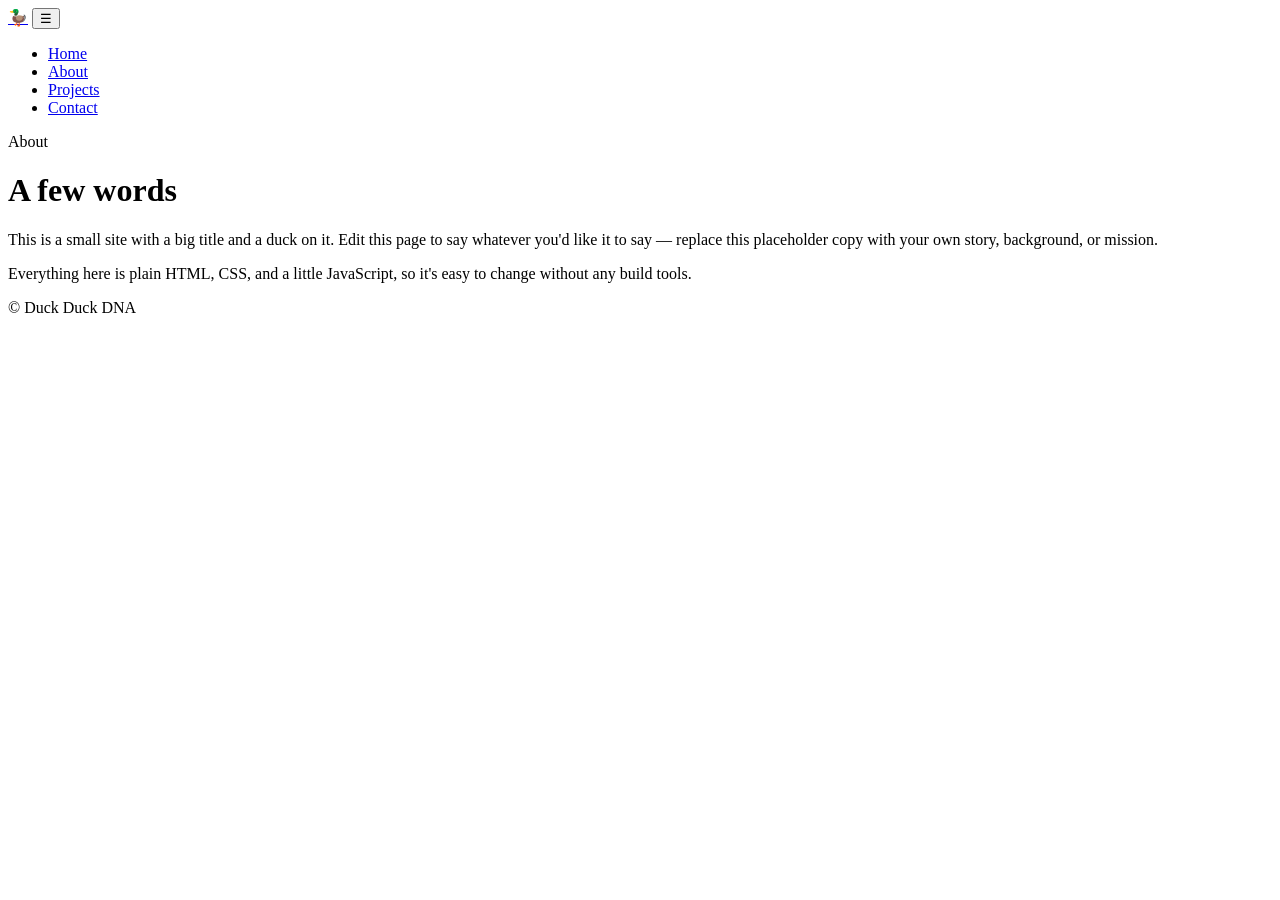
==== about.html @ 71bf6fc0 "uploading orig files" ====
<!DOCTYPE html>
<html lang="en">
<head>
<meta charset="UTF-8">
<meta name="viewport" content="width=device-width, initial-scale=1.0">
<title>About — Duck Duck DNA</title>
<link rel="preconnect" href="https://fonts.googleapis.com">
<link href="https://fonts.googleapis.com/css2?family=Archivo+Black&family=Inter:wght@400;600&display=swap" rel="stylesheet">
<link rel="stylesheet" href="css/style.css">
</head>
<body>

<nav class="nav">
  <a class="nav-mark" href="index.html">🦆</a>
  <button class="nav-toggle" id="navToggle" aria-label="Toggle menu" aria-expanded="false">☰</button>
  <ul class="nav-links" id="navLinks">
    <li><a href="index.html">Home</a></li>
    <li><a href="about.html" aria-current="page">About</a></li>
    <li><a href="projects.html">Projects</a></li>
    <li><a href="contact.html">Contact</a></li>
  </ul>
</nav>

<main class="page">
  <p class="kicker">About</p>
  <h1>A few words</h1>
  <p>This is a small site with a big title and a duck on it. Edit this page to say whatever you'd like it to say — replace this placeholder copy with your own story, background, or mission.</p>
  <p>Everything here is plain HTML, CSS, and a little JavaScript, so it's easy to change without any build tools.</p>
</main>

<footer>&copy; <span id="year"></span> Duck Duck DNA</footer>

<script src="js/main.js"></script>
</body>
</html>
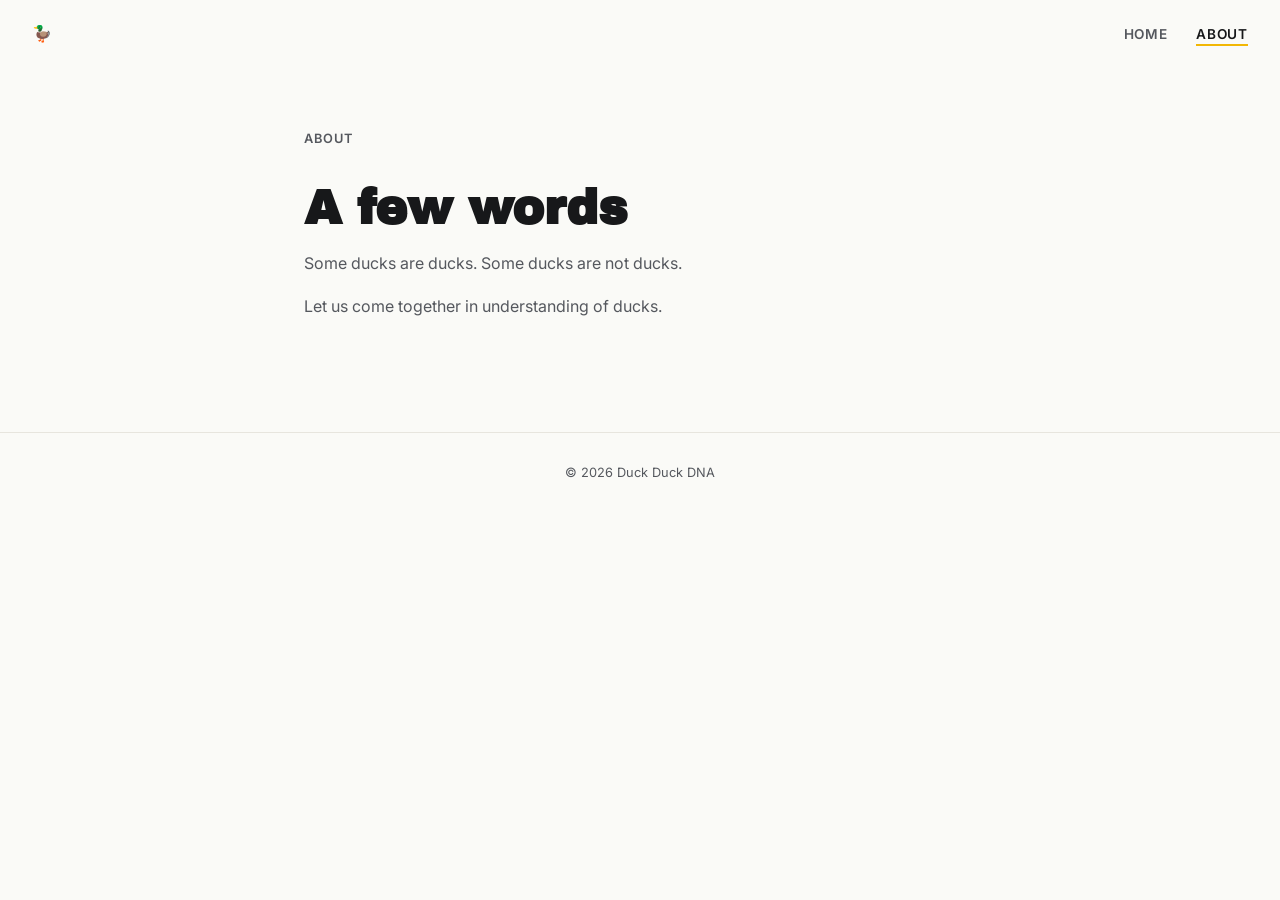
==== commit ba471daf: "Update about.html" ====
--- a/about.html
+++ b/about.html
@@ -16,16 +16,14 @@
   <ul class="nav-links" id="navLinks">
     <li><a href="index.html">Home</a></li>
     <li><a href="about.html" aria-current="page">About</a></li>
-    <li><a href="projects.html">Projects</a></li>
-    <li><a href="contact.html">Contact</a></li>
   </ul>
 </nav>
 
 <main class="page">
   <p class="kicker">About</p>
   <h1>A few words</h1>
-  <p>This is a small site with a big title and a duck on it. Edit this page to say whatever you'd like it to say — replace this placeholder copy with your own story, background, or mission.</p>
-  <p>Everything here is plain HTML, CSS, and a little JavaScript, so it's easy to change without any build tools.</p>
+  <p>Some ducks are ducks. Some ducks are not ducks.</p>
+  <p>Let us come together in understanding of ducks.</p>
 </main>
 
 <footer>&copy; <span id="year"></span> Duck Duck DNA</footer>
--- a/css/style.css
+++ b/css/style.css
@@ -0,0 +1,202 @@
+:root {
+  --paper: #FAFAF7;
+  --ink: #17181A;
+  --ink-soft: #55585E;
+  --yolk: #F2B705;
+  --line: #E7E5DE;
+  --font-display: 'Archivo Black', 'Helvetica Neue', Arial, sans-serif;
+  --font-body: 'Inter', 'Helvetica Neue', Arial, sans-serif;
+}
+
+* { box-sizing: border-box; }
+
+html { scroll-behavior: smooth; }
+
+body {
+  margin: 0;
+  background: var(--paper);
+  color: var(--ink);
+  font-family: var(--font-body);
+  -webkit-font-smoothing: antialiased;
+}
+
+a { color: inherit; }
+
+/* Nav */
+.nav {
+  display: flex;
+  justify-content: space-between;
+  align-items: center;
+  padding: 1.5rem 2rem;
+  font-family: var(--font-body);
+  font-weight: 600;
+  font-size: 0.85rem;
+  letter-spacing: 0.06em;
+  text-transform: uppercase;
+}
+
+.nav-mark {
+  font-family: var(--font-display);
+  font-size: 1rem;
+  text-decoration: none;
+}
+
+.nav-links {
+  display: flex;
+  gap: 1.75rem;
+  list-style: none;
+  margin: 0;
+  padding: 0;
+}
+
+.nav-links a {
+  text-decoration: none;
+  color: var(--ink-soft);
+  border-bottom: 2px solid transparent;
+  padding-bottom: 2px;
+  transition: color 0.15s ease, border-color 0.15s ease;
+}
+
+.nav-links a:hover,
+.nav-links a[aria-current="page"] {
+  color: var(--ink);
+  border-color: var(--yolk);
+}
+
+.nav-toggle {
+  display: none;
+  background: none;
+  border: none;
+  cursor: pointer;
+}
+
+/* Hero (homepage) */
+.hero {
+  min-height: calc(100vh - 76px);
+  display: flex;
+  flex-direction: column;
+  align-items: center;
+  justify-content: center;
+  text-align: center;
+  padding: 2rem 1.5rem 4rem;
+}
+
+.hero-title {
+  font-family: var(--font-display);
+  font-size: clamp(2.75rem, 10vw, 7rem);
+  line-height: 0.95;
+  margin: 0;
+  letter-spacing: -0.01em;
+}
+
+.hero-title .accent {
+  color: var(--yolk);
+}
+
+/*
+.duck-wrap {
+  margin: 2.5rem 0 0.5rem;
+  cursor: pointer;
+}
+*/
+
+.duck {
+  width: clamp(140px, 22vw, 220px);
+  height: auto;
+  animation: duck-in 0.25s ease;
+}
+
+.duck path,
+.duck circle,
+.duck ellipse {
+  transition: transform 0.4s ease;
+  transform-origin: center;
+}
+
+.duck:hover .duck-wing {
+  transform: rotate(-8deg) translateY(-2px);
+}
+
+@keyframes duck-in {
+  from { opacity: 0; transform: scale(0.94); }
+  to { opacity: 1; transform: scale(1); }
+}
+
+.duckImage {
+    display: block;
+    max-width: 100%;
+    height: auto;
+}
+
+.hero-sub {
+  font-size: 0.95rem;
+  color: var(--ink-soft);
+  max-width: 30ch;
+  margin: 0;
+}
+
+.hero-sub button {
+  background: none;
+  border: none;
+  font: inherit;
+  color: var(--ink);
+  text-decoration: underline;
+  text-decoration-color: var(--yolk);
+  text-decoration-thickness: 2px;
+  cursor: pointer;
+  padding: 0;
+}
+
+/* Generic page layout */
+.page {
+  max-width: 720px;
+  margin: 0 auto;
+  padding: 3rem 1.5rem 6rem;
+}
+
+.page h1 {
+  font-family: var(--font-display);
+  font-size: clamp(2rem, 5vw, 3rem);
+  margin-bottom: 0.25rem;
+}
+
+.page .kicker {
+  text-transform: uppercase;
+  letter-spacing: 0.08em;
+  font-size: 0.8rem;
+  color: var(--ink-soft);
+  font-weight: 600;
+}
+
+.page p {
+  line-height: 1.7;
+  color: var(--ink-soft);
+}
+
+footer {
+  text-align: center;
+  padding: 2rem;
+  font-size: 0.8rem;
+  color: var(--ink-soft);
+  border-top: 1px solid var(--line);
+}
+
+@media (max-width: 640px) {
+  .nav-toggle { display: block; }
+  .nav-links {
+    position: fixed;
+    inset: 0 0 auto 0;
+    background: var(--paper);
+    flex-direction: column;
+    padding: 5rem 2rem 2rem;
+    gap: 1.5rem;
+    font-size: 1.1rem;
+    transform: translateY(-110%);
+    transition: transform 0.25s ease;
+  }
+  .nav-links.open { transform: translateY(0); }
+}
+
+@media (prefers-reduced-motion: reduce) {
+  * { transition: none !important; scroll-behavior: auto !important; }
+}
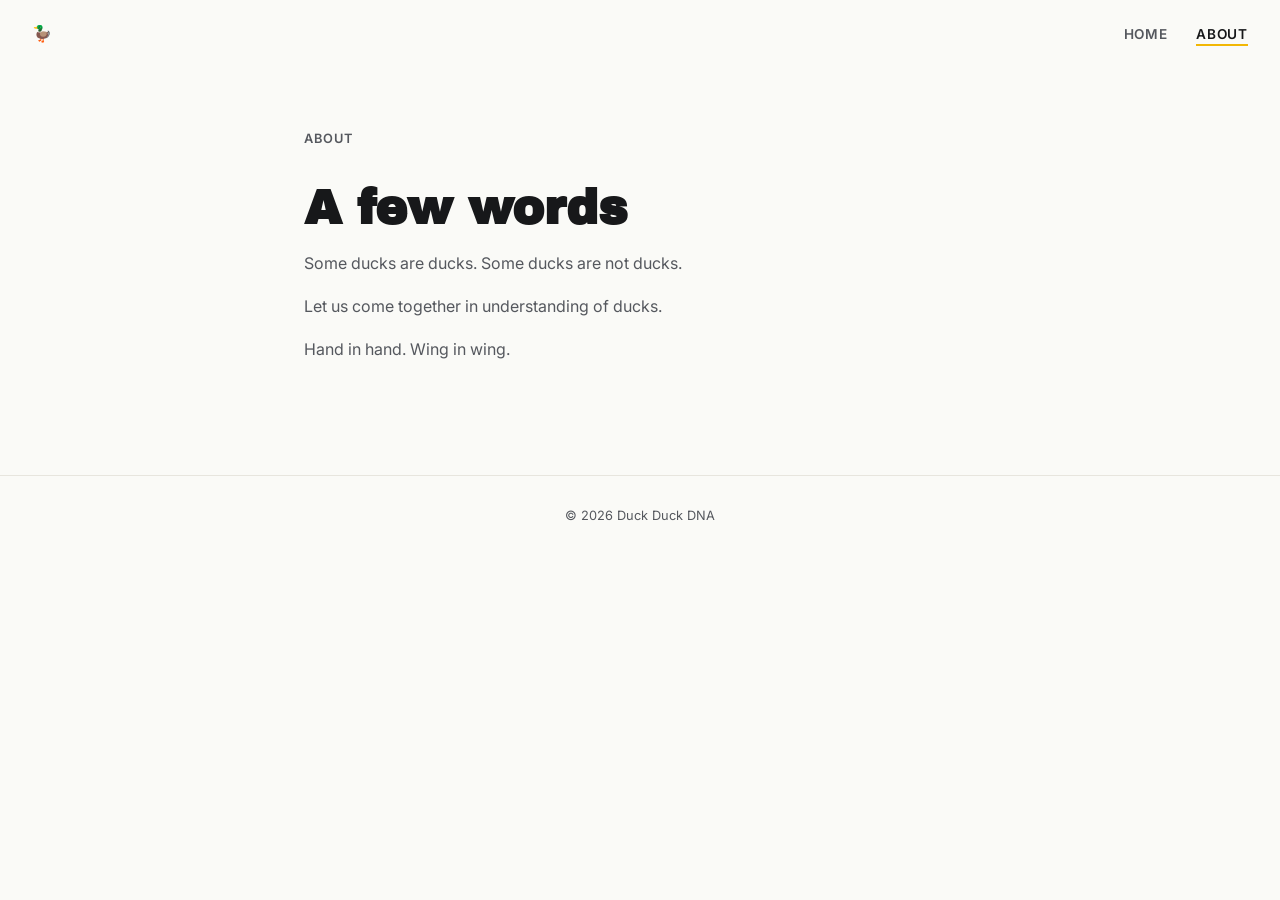
==== commit 2f53f8a8: "Update about.html" ====
--- a/about.html
+++ b/about.html
@@ -24,6 +24,7 @@
   <h1>A few words</h1>
   <p>Some ducks are ducks. Some ducks are not ducks.</p>
   <p>Let us come together in understanding of ducks.</p>
+  <p>Hand in hand. Wing in wing.</p>
 </main>
 
 <footer>&copy; <span id="year"></span> Duck Duck DNA</footer>
--- a/css/style.css
+++ b/css/style.css
@@ -93,15 +93,21 @@
   color: var(--yolk);
 }
 
-/*
 .duck-wrap {
   margin: 2.5rem 0 0.5rem;
   cursor: pointer;
 }
-*/
+
+.duck-wrap svg {
+    transition: transform .15s ease;
+}
+
+.duck-wrap:hover svg {
+    transform: scale(1.05);
+}
 
 .duck {
-  width: clamp(140px, 22vw, 220px);
+  width:clamp(180px,24vw,260px);
   height: auto;
   animation: duck-in 0.25s ease;
 }
@@ -122,7 +128,7 @@
   to { opacity: 1; transform: scale(1); }
 }
 
-.duckImage {
+.duck-photo {
     display: block;
     max-width: 100%;
     height: auto;
@@ -200,3 +206,87 @@
 @media (prefers-reduced-motion: reduce) {
   * { transition: none !important; scroll-behavior: auto !important; }
 }
+
+#wiki-summary {
+    border: 1px solid #ccc;
+    border-radius: 8px;
+    padding: 20px;
+    max-width: 700px;
+    background: #fafafa;
+}
+
+#wiki-summary img {
+    float: right;
+    margin-left: 20px;
+    border-radius: 6px;
+}
+
+#wiki-summary::after {
+    content: "";
+    display: block;
+    clear: both;
+}
+
+
+@media (max-width:700px){
+
+.not-ducks-grid{
+    flex-direction:column;
+    align-items:center;
+}
+
+}
+
+.not-ducks-grid img {
+  width: 120px;
+  height: 120px;
+  object-fit: cover;
+  aspect-ratio: 1 / 1;
+  border-radius: 10px;
+}
+
+
+/* Responsive mobile layout */
+@media (max-width: 700px) {
+  .not-ducks-grid {
+    grid-template-columns: 1fr;
+  }
+}
+
+
+#seqOut {
+    margin: 1rem auto 0;
+    width: 100%;
+    font-family: monospace;
+    font-size: 0.65rem;
+    text-align: center;
+    letter-spacing: .12em;
+    line-height: 1.8;
+    overflow-wrap: anywhere;
+}
+
+hr {
+  width: 80%;
+  border: 0;
+  border-top: 2px solid var(--line);
+  margin: 2rem auto;
+}
+
+.duck-generator-card {
+  width: min(90%, 500px);
+  margin: 2rem auto;
+  padding: 2rem;
+  border: 1px solid var(--line);
+  border-radius: 16px;
+  background: white;
+  text-align: center;
+}
+
+.duck-photo,
+.duck-images {
+    width: min(400px, 90vw);
+    height: auto;
+    display: block;
+    margin: 0 auto;
+    border-radius: 10px;
+}
